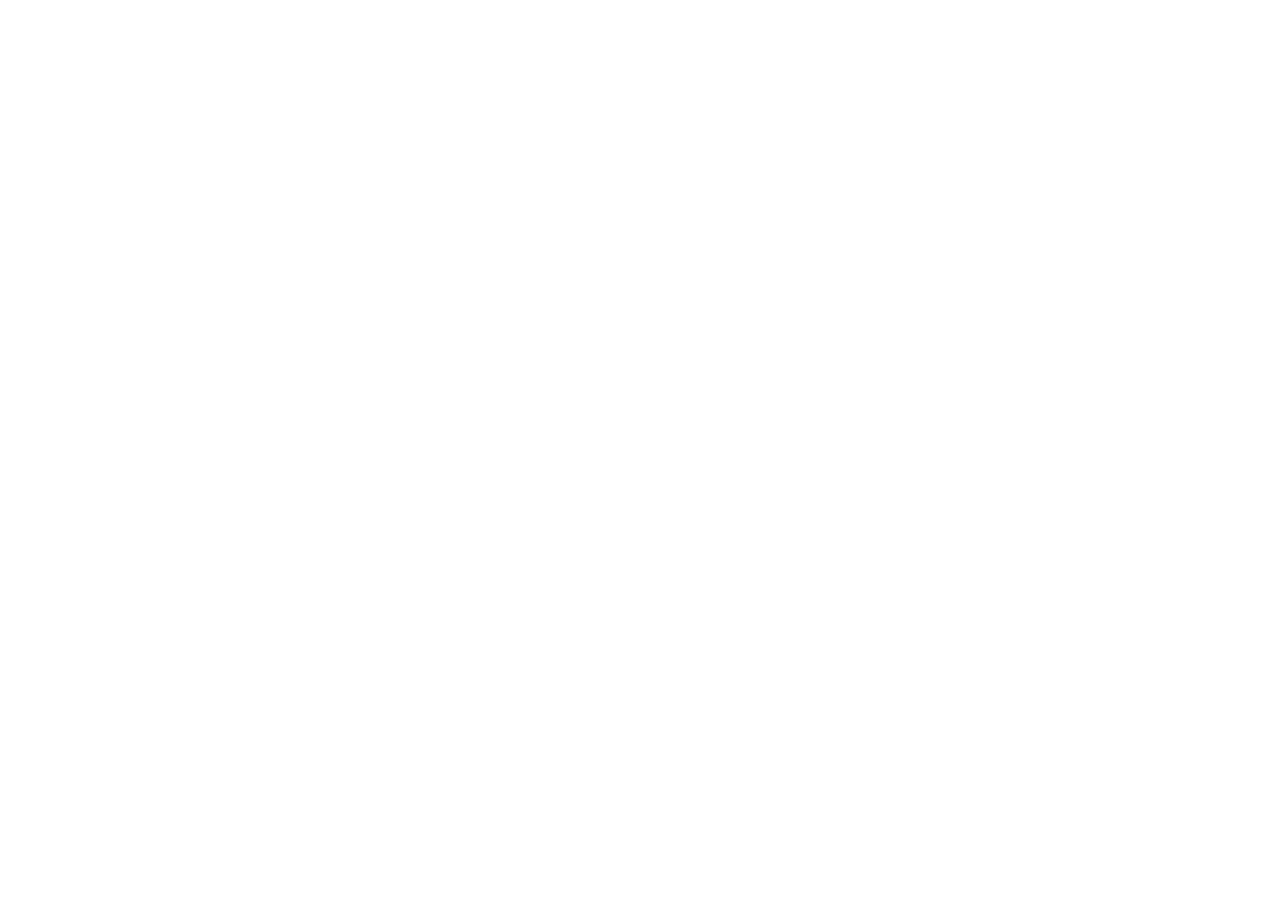
==== index.html @ 0aeee0f3 "-a" ====
<!DOCTYPE html>
<html>
	<head>
		<meta charset="UTF-8">
		<meta name="viewport" content="width=device-width,initial-scale=1,minimum-scale=1,maximum-scale=1,user-scalable=no" />
		<link rel="stylesheet" href="/kaixingou99/prd/styles/usage/app.css" />
		<title>开心购久久</title>
	</head>
	<body>
	<script type="text/javascript" src="/kaixingou99/prd/scripts/app.js" ></script>
	</body>
</html>
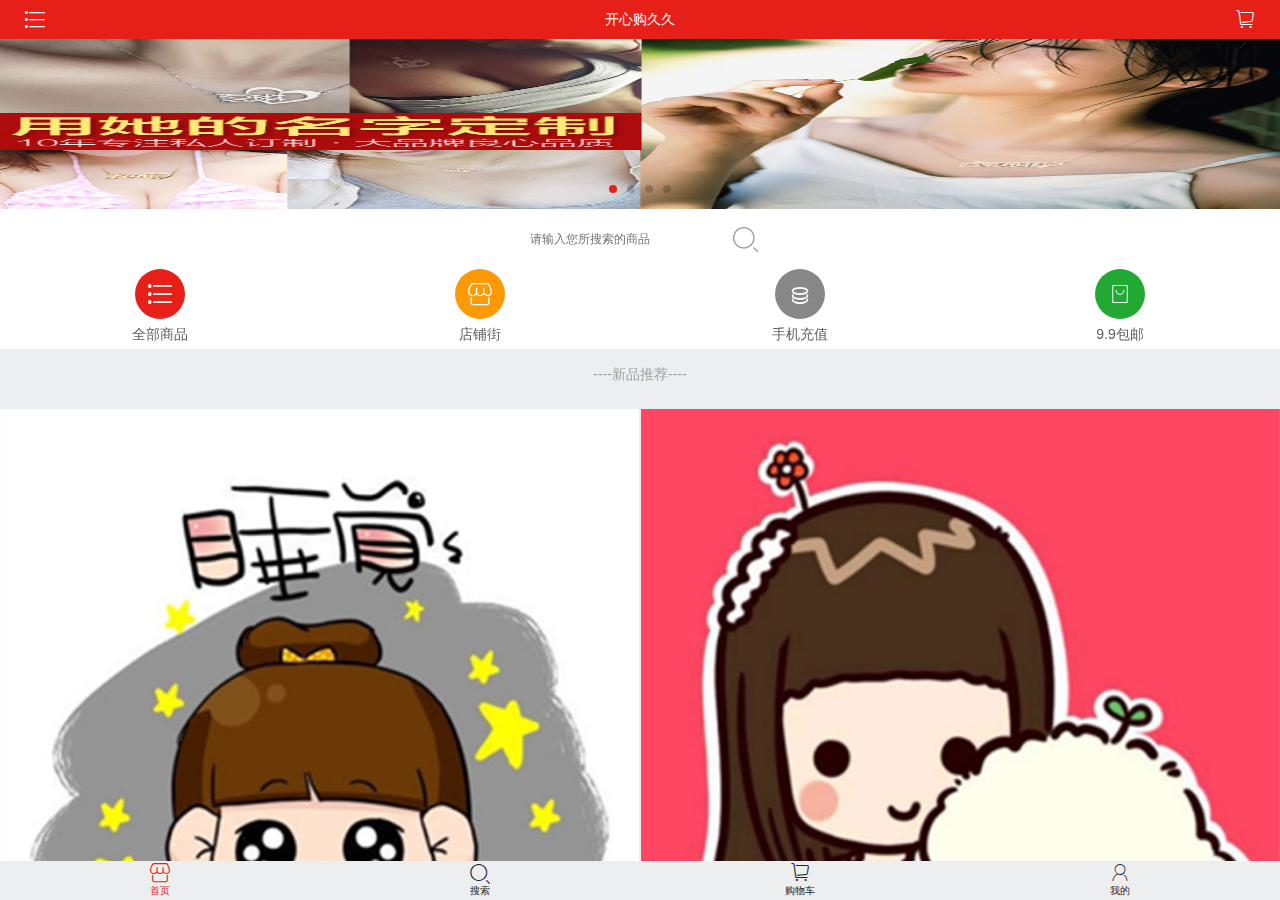
==== commit 290d6181: "-a" ====
--- a/index.html
+++ b/index.html
@@ -3,10 +3,10 @@
 	<head>
 		<meta charset="UTF-8">
 		<meta name="viewport" content="width=device-width,initial-scale=1,minimum-scale=1,maximum-scale=1,user-scalable=no" />
-		<link rel="stylesheet" href="/kaixingou99/prd/styles/usage/app.css" />
+		<link rel="stylesheet" href="/kaixingou99/prd/styles/usage/app@a2c371e2a7eb4b6d2552b45340fe04c2.css" />
 		<title>开心购久久</title>
 	</head>
 	<body>
-	<script type="text/javascript" src="/kaixingou99/prd/scripts/app.js" ></script>
+	<script type="text/javascript" src="/kaixingou99/prd/scripts/app@7b96bf471bf01ea2a524c1a4160dec04.js" ></script>
 	</body>
 </html>
--- a/kaixingou99/prd/styles/usage/app@a2c371e2a7eb4b6d2552b45340fe04c2.css
+++ b/kaixingou99/prd/styles/usage/app@a2c371e2a7eb4b6d2552b45340fe04c2.css
@@ -0,0 +1,299 @@
+.swiper-container{margin:0 auto;position:relative;overflow:hidden;z-index:1}
+.swiper-container-no-flexbox .swiper-slide{float:left}
+.swiper-container-vertical>.swiper-wrapper{-webkit-box-orient:vertical;-moz-box-orient:vertical;-ms-flex-direction:column;-webkit-flex-direction:column;flex-direction:column}
+.swiper-wrapper{position:relative;width:100%;height:100%;z-index:1;display:-webkit-box;display:-moz-box;display:-ms-flexbox;display:-webkit-flex;display:flex;-webkit-transition-property:-webkit-transform;-moz-transition-property:-moz-transform;-o-transition-property:-o-transform;-ms-transition-property:-ms-transform;transition-property:transform;-webkit-box-sizing:content-box;-moz-box-sizing:content-box;box-sizing:content-box}
+.swiper-container-android .swiper-slide,.swiper-wrapper{-webkit-transform:translate3d(0,0,0);-moz-transform:translate3d(0,0,0);-o-transform:translate(0,0);-ms-transform:translate3d(0,0,0);transform:translate3d(0,0,0)}
+.swiper-container-multirow>.swiper-wrapper{-webkit-box-lines:multiple;-moz-box-lines:multiple;-ms-flex-wrap:wrap;-webkit-flex-wrap:wrap;flex-wrap:wrap}
+.swiper-container-free-mode>.swiper-wrapper{-webkit-transition-timing-function:ease-out;-moz-transition-timing-function:ease-out;-ms-transition-timing-function:ease-out;-o-transition-timing-function:ease-out;transition-timing-function:ease-out;margin:0 auto}
+.swiper-slide{-webkit-flex-shrink:0;-ms-flex:0 0 auto;flex-shrink:0;width:100%;height:100%;position:relative}
+.swiper-container-autoheight,.swiper-container-autoheight .swiper-slide{height:auto}
+.swiper-container-autoheight .swiper-wrapper{-webkit-box-align:start;-ms-flex-align:start;-webkit-align-items:flex-start;align-items:flex-start;-webkit-transition-property:-webkit-transform,height;-moz-transition-property:-moz-transform;-o-transition-property:-o-transform;-ms-transition-property:-ms-transform;transition-property:transform,height}
+.swiper-container .swiper-notification{position:absolute;left:0;top:0;pointer-events:none;opacity:0;z-index:-1000}
+.swiper-wp8-horizontal{-ms-touch-action:pan-y;touch-action:pan-y}
+.swiper-wp8-vertical{-ms-touch-action:pan-x;touch-action:pan-x}
+.swiper-button-next,.swiper-button-prev{position:absolute;top:50%;width:27px;height:44px;margin-top:-22px;z-index:10;cursor:pointer;-moz-background-size:27px 44px;-webkit-background-size:27px 44px;background-size:27px 44px;background-position:center;background-repeat:no-repeat}
+.swiper-button-next.swiper-button-disabled,.swiper-button-prev.swiper-button-disabled{opacity:.35;cursor:auto;pointer-events:none}
+.swiper-button-prev,.swiper-container-rtl .swiper-button-next{background-image:url("data:image/svg+xml;charset=utf-8,%3Csvg%20xmlns%3D'http%3A%2F%2Fwww.w3.org%2F2000%2Fsvg'%20viewBox%3D'0%200%2027%2044'%3E%3Cpath%20d%3D'M0%2C22L22%2C0l2.1%2C2.1L4.2%2C22l19.9%2C19.9L22%2C44L0%2C22L0%2C22L0%2C22z'%20fill%3D'%23007aff'%2F%3E%3C%2Fsvg%3E");left:10px;right:auto}
+.swiper-button-prev.swiper-button-black,.swiper-container-rtl .swiper-button-next.swiper-button-black{background-image:url("data:image/svg+xml;charset=utf-8,%3Csvg%20xmlns%3D'http%3A%2F%2Fwww.w3.org%2F2000%2Fsvg'%20viewBox%3D'0%200%2027%2044'%3E%3Cpath%20d%3D'M0%2C22L22%2C0l2.1%2C2.1L4.2%2C22l19.9%2C19.9L22%2C44L0%2C22L0%2C22L0%2C22z'%20fill%3D'%23000000'%2F%3E%3C%2Fsvg%3E")}
+.swiper-button-prev.swiper-button-white,.swiper-container-rtl .swiper-button-next.swiper-button-white{background-image:url("data:image/svg+xml;charset=utf-8,%3Csvg%20xmlns%3D'http%3A%2F%2Fwww.w3.org%2F2000%2Fsvg'%20viewBox%3D'0%200%2027%2044'%3E%3Cpath%20d%3D'M0%2C22L22%2C0l2.1%2C2.1L4.2%2C22l19.9%2C19.9L22%2C44L0%2C22L0%2C22L0%2C22z'%20fill%3D'%23ffffff'%2F%3E%3C%2Fsvg%3E")}
+.swiper-button-next,.swiper-container-rtl .swiper-button-prev{background-image:url("data:image/svg+xml;charset=utf-8,%3Csvg%20xmlns%3D'http%3A%2F%2Fwww.w3.org%2F2000%2Fsvg'%20viewBox%3D'0%200%2027%2044'%3E%3Cpath%20d%3D'M27%2C22L27%2C22L5%2C44l-2.1-2.1L22.8%2C22L2.9%2C2.1L5%2C0L27%2C22L27%2C22z'%20fill%3D'%23007aff'%2F%3E%3C%2Fsvg%3E");right:10px;left:auto}
+.swiper-button-next.swiper-button-black,.swiper-container-rtl .swiper-button-prev.swiper-button-black{background-image:url("data:image/svg+xml;charset=utf-8,%3Csvg%20xmlns%3D'http%3A%2F%2Fwww.w3.org%2F2000%2Fsvg'%20viewBox%3D'0%200%2027%2044'%3E%3Cpath%20d%3D'M27%2C22L27%2C22L5%2C44l-2.1-2.1L22.8%2C22L2.9%2C2.1L5%2C0L27%2C22L27%2C22z'%20fill%3D'%23000000'%2F%3E%3C%2Fsvg%3E")}
+.swiper-button-next.swiper-button-white,.swiper-container-rtl .swiper-button-prev.swiper-button-white{background-image:url("data:image/svg+xml;charset=utf-8,%3Csvg%20xmlns%3D'http%3A%2F%2Fwww.w3.org%2F2000%2Fsvg'%20viewBox%3D'0%200%2027%2044'%3E%3Cpath%20d%3D'M27%2C22L27%2C22L5%2C44l-2.1-2.1L22.8%2C22L2.9%2C2.1L5%2C0L27%2C22L27%2C22z'%20fill%3D'%23ffffff'%2F%3E%3C%2Fsvg%3E")}
+.swiper-pagination{position:absolute;text-align:center;-webkit-transition:.3s;-moz-transition:.3s;-o-transition:.3s;transition:.3s;-webkit-transform:translate3d(0,0,0);-ms-transform:translate3d(0,0,0);-o-transform:translate3d(0,0,0);transform:translate3d(0,0,0);z-index:10}
+.swiper-pagination.swiper-pagination-hidden{opacity:0}
+.swiper-container-horizontal>.swiper-pagination-bullets,.swiper-pagination-custom,.swiper-pagination-fraction{bottom:10px;left:0;width:100%}
+.swiper-pagination-bullet{width:8px;height:8px;display:inline-block;border-radius:100%;background:#000;opacity:.2}
+button.swiper-pagination-bullet{border:0;margin:0;padding:0;box-shadow:none;-moz-appearance:none;-ms-appearance:none;-webkit-appearance:none;appearance:none}
+.swiper-pagination-clickable .swiper-pagination-bullet{cursor:pointer}
+.swiper-pagination-white .swiper-pagination-bullet{background:#fff}
+.swiper-pagination-bullet-active{opacity:1;background:#e61f18}
+.swiper-pagination-white .swiper-pagination-bullet-active{background:#fff}
+.swiper-pagination-black .swiper-pagination-bullet-active{background:#000}
+.swiper-container-vertical>.swiper-pagination-bullets{right:10px;top:50%;-webkit-transform:translate3d(0,-50%,0);-moz-transform:translate3d(0,-50%,0);-o-transform:translate(0,-50%);-ms-transform:translate3d(0,-50%,0);transform:translate3d(0,-50%,0)}
+.swiper-container-vertical>.swiper-pagination-bullets .swiper-pagination-bullet{margin:5px 0;display:block}
+.swiper-container-horizontal>.swiper-pagination-bullets .swiper-pagination-bullet{margin:0 5px}
+.swiper-pagination-progress{background:rgba(0,0,0,.25);position:absolute}
+.swiper-pagination-progress .swiper-pagination-progressbar{background:#007aff;position:absolute;left:0;top:0;width:100%;height:100%;-webkit-transform:scale(0);-ms-transform:scale(0);-o-transform:scale(0);transform:scale(0);-webkit-transform-origin:left top;-moz-transform-origin:left top;-ms-transform-origin:left top;-o-transform-origin:left top;transform-origin:left top}
+.swiper-container-rtl .swiper-pagination-progress .swiper-pagination-progressbar{-webkit-transform-origin:right top;-moz-transform-origin:right top;-ms-transform-origin:right top;-o-transform-origin:right top;transform-origin:right top}
+.swiper-container-horizontal>.swiper-pagination-progress{width:100%;height:4px;left:0;top:0}
+.swiper-container-vertical>.swiper-pagination-progress{width:4px;height:100%;left:0;top:0}
+.swiper-pagination-progress.swiper-pagination-white{background:rgba(255,255,255,.5)}
+.swiper-pagination-progress.swiper-pagination-white .swiper-pagination-progressbar{background:#fff}
+.swiper-pagination-progress.swiper-pagination-black .swiper-pagination-progressbar{background:#000}
+.swiper-container-3d{-webkit-perspective:1200px;-moz-perspective:1200px;-o-perspective:1200px;perspective:1200px}
+.swiper-container-3d .swiper-cube-shadow,.swiper-container-3d .swiper-slide,.swiper-container-3d .swiper-slide-shadow-bottom,.swiper-container-3d .swiper-slide-shadow-left,.swiper-container-3d .swiper-slide-shadow-right,.swiper-container-3d .swiper-slide-shadow-top,.swiper-container-3d .swiper-wrapper{-webkit-transform-style:preserve-3d;-moz-transform-style:preserve-3d;-ms-transform-style:preserve-3d;transform-style:preserve-3d}
+.swiper-container-3d .swiper-slide-shadow-bottom,.swiper-container-3d .swiper-slide-shadow-left,.swiper-container-3d .swiper-slide-shadow-right,.swiper-container-3d .swiper-slide-shadow-top{position:absolute;left:0;top:0;width:100%;height:100%;pointer-events:none;z-index:10}
+.swiper-container-3d .swiper-slide-shadow-left{background-image:-webkit-gradient(linear,left top,right top,from(rgba(0,0,0,.5)),to(rgba(0,0,0,0)));background-image:-webkit-linear-gradient(right,rgba(0,0,0,.5),rgba(0,0,0,0));background-image:-moz-linear-gradient(right,rgba(0,0,0,.5),rgba(0,0,0,0));background-image:-o-linear-gradient(right,rgba(0,0,0,.5),rgba(0,0,0,0));background-image:linear-gradient(to left,rgba(0,0,0,.5),rgba(0,0,0,0))}
+.swiper-container-3d .swiper-slide-shadow-right{background-image:-webkit-gradient(linear,right top,left top,from(rgba(0,0,0,.5)),to(rgba(0,0,0,0)));background-image:-webkit-linear-gradient(left,rgba(0,0,0,.5),rgba(0,0,0,0));background-image:-moz-linear-gradient(left,rgba(0,0,0,.5),rgba(0,0,0,0));background-image:-o-linear-gradient(left,rgba(0,0,0,.5),rgba(0,0,0,0));background-image:linear-gradient(to right,rgba(0,0,0,.5),rgba(0,0,0,0))}
+.swiper-container-3d .swiper-slide-shadow-top{background-image:-webkit-gradient(linear,left top,left bottom,from(rgba(0,0,0,.5)),to(rgba(0,0,0,0)));background-image:-webkit-linear-gradient(bottom,rgba(0,0,0,.5),rgba(0,0,0,0));background-image:-moz-linear-gradient(bottom,rgba(0,0,0,.5),rgba(0,0,0,0));background-image:-o-linear-gradient(bottom,rgba(0,0,0,.5),rgba(0,0,0,0));background-image:linear-gradient(to top,rgba(0,0,0,.5),rgba(0,0,0,0))}
+.swiper-container-3d .swiper-slide-shadow-bottom{background-image:-webkit-gradient(linear,left bottom,left top,from(rgba(0,0,0,.5)),to(rgba(0,0,0,0)));background-image:-webkit-linear-gradient(top,rgba(0,0,0,.5),rgba(0,0,0,0));background-image:-moz-linear-gradient(top,rgba(0,0,0,.5),rgba(0,0,0,0));background-image:-o-linear-gradient(top,rgba(0,0,0,.5),rgba(0,0,0,0));background-image:linear-gradient(to bottom,rgba(0,0,0,.5),rgba(0,0,0,0))}
+.swiper-container-coverflow .swiper-wrapper,.swiper-container-flip .swiper-wrapper{-ms-perspective:1200px}
+.swiper-container-cube,.swiper-container-flip{overflow:visible}
+.swiper-container-cube .swiper-slide,.swiper-container-flip .swiper-slide{pointer-events:none;-webkit-backface-visibility:hidden;-moz-backface-visibility:hidden;-ms-backface-visibility:hidden;backface-visibility:hidden;z-index:1}
+.swiper-container-cube .swiper-slide .swiper-slide,.swiper-container-flip .swiper-slide .swiper-slide{pointer-events:none}
+.swiper-container-cube .swiper-slide-active,.swiper-container-cube .swiper-slide-active .swiper-slide-active,.swiper-container-flip .swiper-slide-active,.swiper-container-flip .swiper-slide-active .swiper-slide-active{pointer-events:auto}
+.swiper-container-cube .swiper-slide-shadow-bottom,.swiper-container-cube .swiper-slide-shadow-left,.swiper-container-cube .swiper-slide-shadow-right,.swiper-container-cube .swiper-slide-shadow-top,.swiper-container-flip .swiper-slide-shadow-bottom,.swiper-container-flip .swiper-slide-shadow-left,.swiper-container-flip .swiper-slide-shadow-right,.swiper-container-flip .swiper-slide-shadow-top{z-index:0;-webkit-backface-visibility:hidden;-moz-backface-visibility:hidden;-ms-backface-visibility:hidden;backface-visibility:hidden}
+.swiper-container-cube .swiper-slide{visibility:hidden;-webkit-transform-origin:0 0;-moz-transform-origin:0 0;-ms-transform-origin:0 0;transform-origin:0 0;width:100%;height:100%}
+.swiper-container-cube.swiper-container-rtl .swiper-slide{-webkit-transform-origin:100% 0;-moz-transform-origin:100% 0;-ms-transform-origin:100% 0;transform-origin:100% 0}
+.swiper-container-cube .swiper-slide-active,.swiper-container-cube .swiper-slide-next,.swiper-container-cube .swiper-slide-next+.swiper-slide,.swiper-container-cube .swiper-slide-prev{pointer-events:auto;visibility:visible}
+.swiper-container-cube .swiper-cube-shadow{position:absolute;left:0;bottom:0;width:100%;height:100%;background:#000;opacity:.6;-webkit-filter:blur(50px);filter:blur(50px);z-index:0}
+.swiper-container-fade.swiper-container-free-mode .swiper-slide{-webkit-transition-timing-function:ease-out;-moz-transition-timing-function:ease-out;-ms-transition-timing-function:ease-out;-o-transition-timing-function:ease-out;transition-timing-function:ease-out}
+.swiper-container-fade .swiper-slide{pointer-events:none;-webkit-transition-property:opacity;-moz-transition-property:opacity;-o-transition-property:opacity;transition-property:opacity}
+.swiper-container-fade .swiper-slide .swiper-slide{pointer-events:none}
+.swiper-container-fade .swiper-slide-active,.swiper-container-fade .swiper-slide-active .swiper-slide-active{pointer-events:auto}
+.swiper-scrollbar{border-radius:10px;position:relative;-ms-touch-action:none;background:rgba(0,0,0,.1)}
+.swiper-container-horizontal>.swiper-scrollbar{position:absolute;left:1%;bottom:3px;z-index:50;height:5px;width:98%}
+.swiper-container-vertical>.swiper-scrollbar{position:absolute;right:3px;top:1%;z-index:50;width:5px;height:98%}
+.swiper-scrollbar-drag{height:100%;width:100%;position:relative;background:rgba(0,0,0,.5);border-radius:10px;left:0;top:0}
+.swiper-scrollbar-cursor-drag{cursor:move}
+.swiper-lazy-preloader{width:42px;height:42px;position:absolute;left:50%;top:50%;margin-left:-21px;margin-top:-21px;z-index:10;-webkit-transform-origin:50%;-moz-transform-origin:50%;transform-origin:50%;-webkit-animation:swiper-preloader-spin 1s steps(12,end) infinite;-moz-animation:swiper-preloader-spin 1s steps(12,end) infinite;animation:swiper-preloader-spin 1s steps(12,end) infinite}
+.swiper-lazy-preloader:after{display:block;content:"";width:100%;height:100%;background-image:url("data:image/svg+xml;charset=utf-8,%3Csvg%20viewBox%3D'0%200%20120%20120'%20xmlns%3D'http%3A%2F%2Fwww.w3.org%2F2000%2Fsvg'%20xmlns%3Axlink%3D'http%3A%2F%2Fwww.w3.org%2F1999%2Fxlink'%3E%3Cdefs%3E%3Cline%20id%3D'l'%20x1%3D'60'%20x2%3D'60'%20y1%3D'7'%20y2%3D'27'%20stroke%3D'%236c6c6c'%20stroke-width%3D'11'%20stroke-linecap%3D'round'%2F%3E%3C%2Fdefs%3E%3Cg%3E%3Cuse%20xlink%3Ahref%3D'%23l'%20opacity%3D'.27'%2F%3E%3Cuse%20xlink%3Ahref%3D'%23l'%20opacity%3D'.27'%20transform%3D'rotate(30%2060%2C60)'%2F%3E%3Cuse%20xlink%3Ahref%3D'%23l'%20opacity%3D'.27'%20transform%3D'rotate(60%2060%2C60)'%2F%3E%3Cuse%20xlink%3Ahref%3D'%23l'%20opacity%3D'.27'%20transform%3D'rotate(90%2060%2C60)'%2F%3E%3Cuse%20xlink%3Ahref%3D'%23l'%20opacity%3D'.27'%20transform%3D'rotate(120%2060%2C60)'%2F%3E%3Cuse%20xlink%3Ahref%3D'%23l'%20opacity%3D'.27'%20transform%3D'rotate(150%2060%2C60)'%2F%3E%3Cuse%20xlink%3Ahref%3D'%23l'%20opacity%3D'.37'%20transform%3D'rotate(180%2060%2C60)'%2F%3E%3Cuse%20xlink%3Ahref%3D'%23l'%20opacity%3D'.46'%20transform%3D'rotate(210%2060%2C60)'%2F%3E%3Cuse%20xlink%3Ahref%3D'%23l'%20opacity%3D'.56'%20transform%3D'rotate(240%2060%2C60)'%2F%3E%3Cuse%20xlink%3Ahref%3D'%23l'%20opacity%3D'.66'%20transform%3D'rotate(270%2060%2C60)'%2F%3E%3Cuse%20xlink%3Ahref%3D'%23l'%20opacity%3D'.75'%20transform%3D'rotate(300%2060%2C60)'%2F%3E%3Cuse%20xlink%3Ahref%3D'%23l'%20opacity%3D'.85'%20transform%3D'rotate(330%2060%2C60)'%2F%3E%3C%2Fg%3E%3C%2Fsvg%3E");background-position:50%;-webkit-background-size:100%;background-size:100%;background-repeat:no-repeat}
+.swiper-lazy-preloader-white:after{background-image:url("data:image/svg+xml;charset=utf-8,%3Csvg%20viewBox%3D'0%200%20120%20120'%20xmlns%3D'http%3A%2F%2Fwww.w3.org%2F2000%2Fsvg'%20xmlns%3Axlink%3D'http%3A%2F%2Fwww.w3.org%2F1999%2Fxlink'%3E%3Cdefs%3E%3Cline%20id%3D'l'%20x1%3D'60'%20x2%3D'60'%20y1%3D'7'%20y2%3D'27'%20stroke%3D'%23fff'%20stroke-width%3D'11'%20stroke-linecap%3D'round'%2F%3E%3C%2Fdefs%3E%3Cg%3E%3Cuse%20xlink%3Ahref%3D'%23l'%20opacity%3D'.27'%2F%3E%3Cuse%20xlink%3Ahref%3D'%23l'%20opacity%3D'.27'%20transform%3D'rotate(30%2060%2C60)'%2F%3E%3Cuse%20xlink%3Ahref%3D'%23l'%20opacity%3D'.27'%20transform%3D'rotate(60%2060%2C60)'%2F%3E%3Cuse%20xlink%3Ahref%3D'%23l'%20opacity%3D'.27'%20transform%3D'rotate(90%2060%2C60)'%2F%3E%3Cuse%20xlink%3Ahref%3D'%23l'%20opacity%3D'.27'%20transform%3D'rotate(120%2060%2C60)'%2F%3E%3Cuse%20xlink%3Ahref%3D'%23l'%20opacity%3D'.27'%20transform%3D'rotate(150%2060%2C60)'%2F%3E%3Cuse%20xlink%3Ahref%3D'%23l'%20opacity%3D'.37'%20transform%3D'rotate(180%2060%2C60)'%2F%3E%3Cuse%20xlink%3Ahref%3D'%23l'%20opacity%3D'.46'%20transform%3D'rotate(210%2060%2C60)'%2F%3E%3Cuse%20xlink%3Ahref%3D'%23l'%20opacity%3D'.56'%20transform%3D'rotate(240%2060%2C60)'%2F%3E%3Cuse%20xlink%3Ahref%3D'%23l'%20opacity%3D'.66'%20transform%3D'rotate(270%2060%2C60)'%2F%3E%3Cuse%20xlink%3Ahref%3D'%23l'%20opacity%3D'.75'%20transform%3D'rotate(300%2060%2C60)'%2F%3E%3Cuse%20xlink%3Ahref%3D'%23l'%20opacity%3D'.85'%20transform%3D'rotate(330%2060%2C60)'%2F%3E%3C%2Fg%3E%3C%2Fsvg%3E")}
+@-webkit-keyframes swiper-preloader-spin{100%{-webkit-transform:rotate(360deg)}
+}
+@keyframes swiper-preloader-spin{100%{transform:rotate(360deg)}
+}
+*,::before,::after{-webkit-tap-highlight-color:transparent}
+html{background-color:#fafafa;color:#212121;font-size:100px;-webkit-user-select:none;user-select:none}
+body{margin:0;font-size:14px;line-height:1.5;font-family:Helvetica Neue,Helvetica,STHeiTi,sans-serif}
+ul,ol,dl,dd,h1,h2,h3,h4,h5,h6,figure,form,fieldset,legend,input,textarea,button,p,blockquote,th,td,pre,xmp{margin:0;padding:0}
+input,textarea,button,select,pre,xmp,tt,code,kbd,samp{line-height:inherit;font-family:inherit}
+h1,h2,h3,h4,h5,h6,small,big,input,textarea,button,select{font-size:inherit}
+address,cite,dfn,em,i,optgroup,var{font-style:normal}
+table{border-collapse:collapse;border-spacing:0;table-layout:fixed;text-align:left}
+ul,ol,menu{list-style:none}
+fieldset,img{border:0;vertical-align:middle}
+article,aside,details,figcaption,figure,footer,header,main,menu,nav,section,summary{display:block}
+audio,canvas,video{display:inline-block}
+blockquote:before,blockquote:after,q:before,q:after{content:"\0020"}
+textarea,pre,xmp{overflow:auto;-webkit-overflow-scrolling:touch}
+textarea{resize:vertical}
+input,textarea,button,select a{outline:0 none}
+input,textarea,button,select{color:inherit}
+input:disabled,textarea:disabled,button:disabled,select:disabled{opacity:1}
+button::-moz-focus-inner,input::-moz-focus-inner{padding:0;border:0}
+input[type="button"],input[type="submit"],input[type="reset"],input[type="file"]::-webkit-file-upload-button,input[type="search"]::-webkit-search-cancel-button{-webkit-appearance:none;appearance:none}
+mark{background-color:transparent}
+a,ins,s,u,del{text-decoration:none}
+a,img{-webkit-touch-callout:none}
+a{color:#00afc7}
+.g-clear::after,.g-mod::after{display:block;overflow:hidden;clear:both;height:0;content:"\0020"}
+@font-face{font-family:yofont;src:url("http://source.qunarzz.com/fonts/yo/1.0.0/yofont.woff") format("woff"),url("http://source.qunarzz.com/fonts/yo/1.0.0/yofont.ttf") format("truetype")}
+.yo-ico{font-family:yofont!important;font-style:normal;-webkit-font-smoothing:antialiased;-moz-osx-font-smoothing:grayscale;vertical-align:middle}
+spa-app{position:absolute;overflow:hidden}
+spa-view{position:absolute;z-index:0;top:0;left:0;bottom:0;width:100%;background:#eceef0!important;display:-webkit-box;display:-webkit-flex;display:flex;-webkit-box-orient:vertical;-webkit-box-direction:normal;-webkit-flex-direction:column;flex-direction:column}
+@font-face{font-family:yofont;src:url("/kaixingou99/images/iconfont/iconfont.woff") format("woff"),url("/kaixingou99/images/iconfont/iconfont.ttf") format("truetype")}
+.m-index{height:100%;display:-webkit-box;display:-webkit-flex;display:flex;-webkit-box-orient:vertical;-webkit-box-direction:normal;-webkit-flex-direction:column;flex-direction:column}
+.m-index .l-container{-webkit-box-flex:1;-webkit-flex:1;flex:1;width:.1px;width:100%;overflow:hidden;position:relative}
+.m-index footer{height:.39rem;width:100%;position:relative}
+.m-index footer::after{pointer-events:none;position:absolute;z-index:999;top:0;left:0;content:"\0020";border-color:#b1b1b1;border-style:solid;border-width:1px 0 0 0;-webkit-box-sizing:border-box;box-sizing:border-box;-webkit-transform-origin:0 0;transform-origin:0 0}
+@media screen and (orientation:portrait){.m-index footer::after{width:100%;height:100%}
+}
+@media(min--moz-device-pixel-ratio:1.5),(-webkit-min-device-pixel-ratio:1.5),(min-device-pixel-ratio:1.5),(min-resolution:144dpi),(min-resolution:1.5dppx){.m-index footer::after{width:200%;height:200%;-webkit-transform:scale(0.5);transform:scale(0.5)}
+}
+@media(min--moz-device-pixel-ratio:2.5),(-webkit-min-device-pixel-ratio:2.5),(min-device-pixel-ratio:2.5),(min-resolution:240dpi),(min-resolution:2.5dppx){.m-index footer::after{width:300%;height:300%;-webkit-transform:scale(0.33333);transform:scale(0.33333)}
+}
+.m-index footer ul{height:100%;text-align:center;display:-webkit-box;display:-webkit-flex;display:flex}
+.m-index footer ul li{-webkit-box-flex:1;-webkit-flex:1;flex:1;width:.1px;padding-top:.02rem}
+.m-index footer ul li b,.m-index footer ul li i{display:block;font-weight:normal}
+.m-index footer ul li.active{color:#e61f18}
+.m-index footer ul li i{font-size:.20rem;line-height:.20rem}
+.m-index footer ul li b{font-size:.1rem}
+.m-index .l-container .m-home{height:100%;display:-webkit-box;display:-webkit-flex;display:flex;-webkit-box-orient:vertical;-webkit-box-direction:normal;-webkit-flex-direction:column;flex-direction:column}
+.m-index .l-container .m-home header{background:#e61f18}
+.m-index .l-container .m-home header ul{height:100%;color:#fff;text-align:center;line-height:.39rem;display:-webkit-box;display:-webkit-flex;display:flex}
+.m-index .l-container .m-home header ul li:not(:nth-child(2)){height:100%;width:.7rem;font-size:.20rem}
+.m-index .l-container .m-home header ul li:nth-child(2){-webkit-box-flex:1;-webkit-flex:1;flex:1;width:.1px;width:100%;font-size:.14rem}
+.m-index .l-container .m-home section{-webkit-box-flex:1;-webkit-flex:1;flex:1;width:.1px;width:100%;overflow:hidden}
+.m-index .l-container .m-home section>*{width:100%}
+.m-index .l-container .m-home section .banner .swiper-container{width:100%;height:1.7rem}
+.m-index .l-container .m-home section .banner .swiper-container img{display:block;width:100%;height:100%}
+.m-index .l-container .m-home section .search{background-color:#fff;display:-webkit-box;display:-webkit-flex;display:flex;height:.6rem;-webkit-box-pack:center;-webkit-justify-content:center;justify-content:center;-webkit-box-align:center;-webkit-align-items:center;align-items:center}
+.m-index .l-container .m-home section .search input{border:0;float:left;height:.3rem}
+.m-index .l-container .m-home section .search span{display:block;width:2.5rem;position:relative;border-radius:.06rem;overflow:hidden}
+.m-index .l-container .m-home section .search span::after{pointer-events:none;position:absolute;z-index:999;top:0;left:0;content:"\0020";border-color:#b1b1b1;border-style:solid;border-width:1px;-webkit-box-sizing:border-box;box-sizing:border-box;-webkit-transform-origin:0 0;transform-origin:0 0}
+@media screen and (orientation:portrait){.m-index .l-container .m-home section .search span::after{width:100%;height:100%;border-radius:.06rem}
+}
+@media(min--moz-device-pixel-ratio:1.5),(-webkit-min-device-pixel-ratio:1.5),(min-device-pixel-ratio:1.5),(min-resolution:144dpi),(min-resolution:1.5dppx){.m-index .l-container .m-home section .search span::after{width:200%;height:200%;-webkit-transform:scale(0.5);transform:scale(0.5);border-radius:.12rem}
+}
+@media(min--moz-device-pixel-ratio:2.5),(-webkit-min-device-pixel-ratio:2.5),(min-device-pixel-ratio:2.5),(min-resolution:240dpi),(min-resolution:2.5dppx){.m-index .l-container .m-home section .search span::after{width:300%;height:300%;-webkit-transform:scale(0.33333);transform:scale(0.33333);border-radius:.18rem}
+}
+.m-index .l-container .m-home section .search span .tex{width:2.1rem;font-size:.12rem;line-height:.3rem;text-indent:.15rem}
+.m-index .l-container .m-home section .search span .sub{width:.4rem;background:url("/kaixingou99/images/search_bg.png") no-repeat center;position:relative}
+.m-index .l-container .m-home section .search span .sub::after{pointer-events:none;position:absolute;z-index:999;top:0;left:0;content:"\0020";border-color:#000;border-style:solid;border-width:0 0 0 1px;-webkit-box-sizing:border-box;box-sizing:border-box;-webkit-transform-origin:0 0;transform-origin:0 0}
+@media screen and (orientation:portrait){.m-index .l-container .m-home section .search span .sub::after{width:100%;height:100%}
+}
+@media(min--moz-device-pixel-ratio:1.5),(-webkit-min-device-pixel-ratio:1.5),(min-device-pixel-ratio:1.5),(min-resolution:144dpi),(min-resolution:1.5dppx){.m-index .l-container .m-home section .search span .sub::after{width:200%;height:200%;-webkit-transform:scale(0.5);transform:scale(0.5)}
+}
+@media(min--moz-device-pixel-ratio:2.5),(-webkit-min-device-pixel-ratio:2.5),(min-device-pixel-ratio:2.5),(min-resolution:240dpi),(min-resolution:2.5dppx){.m-index .l-container .m-home section .search span .sub::after{width:300%;height:300%;-webkit-transform:scale(0.33333);transform:scale(0.33333)}
+}
+.m-index .l-container .m-home section nav{background:#fff;height:.8rem}
+.m-index .l-container .m-home section nav ul{display:-webkit-box;display:-webkit-flex;display:flex;text-align:center}
+.m-index .l-container .m-home section nav ul li{-webkit-box-flex:1;-webkit-flex:1;flex:1;width:.1px;position:relative}
+.m-index .l-container .m-home section nav ul li i{position:absolute;display:block;left:50%;-webkit-transform:translate(-50%,0);transform:translate(-50%,0);top:0;width:.5rem;height:.5rem;border-radius:50%;-webkit-background-clip:padding-box!important;background-clip:padding-box!important;line-height:.5rem;font-size:.24rem;color:#fff}
+.m-index .l-container .m-home section nav ul li:nth-child(1) i{background:#e61f18}
+.m-index .l-container .m-home section nav ul li:nth-child(2) i{background:#fc9a05}
+.m-index .l-container .m-home section nav ul li:nth-child(3) i{background:#878787}
+.m-index .l-container .m-home section nav ul li:nth-child(4) i{background:#22a933}
+.m-index .l-container .m-home section nav ul li b{display:block;margin-top:.55rem;font-weight:normal;color:#5f5f5f}
+.m-index .l-container .m-home section h2{text-align:center;font-size:.14rem;font-weight:normal;color:#a3a3a3;height:.6rem;line-height:.5rem}
+.m-index .l-container .m-home section .newProduct ul{display:-webkit-box;display:-webkit-flex;display:flex}
+.m-index .l-container .m-home section .newProduct ul li:not(:nth-child(2)){-webkit-box-flex:1;-webkit-flex:1;flex:1;width:.1px}
+.m-index .l-container .m-home section .newProduct ul li:nth-child(2){width:.02rem}
+.m-index .l-container .m-home section .newProduct ul li img{width:100%}
+.m-index .l-container .m-home section .wonderProduct ul{display:-webkit-box;display:-webkit-flex;display:flex}
+.m-index .l-container .m-home section .wonderProduct ul li:not(:nth-child(2)){-webkit-box-flex:1;-webkit-flex:1;flex:1;width:.1px}
+.m-index .l-container .m-home section .wonderProduct ul li:not(:nth-child(2)) a{color:#666}
+.m-index .l-container .m-home section .wonderProduct ul li:not(:nth-child(2)) .title_box{overflow:hidden;text-overflow:ellipsis;display:-webkit-box;-webkit-line-clamp:2;-webkit-box-orient:vertical}
+.m-index .l-container .m-home section .wonderProduct ul li:not(:nth-child(2)) .price_box{color:red}
+.m-index .l-container .m-home section .wonderProduct ul li:nth-child(2){width:.06rem}
+.m-index .l-container .m-home section .wonderProduct ul li img{width:100%}
+.searcher{display:-webkit-box;display:-webkit-flex;display:flex;height:100%;-webkit-box-orient:vertical;-webkit-box-direction:normal;-webkit-flex-direction:column;flex-direction:column}
+.searcher header{height:.45rem;position:relative}
+.searcher header::after{pointer-events:none;position:absolute;z-index:999;top:0;left:0;content:"\0020";border-color:#b1b1b1;border-style:solid;border-width:0 0 1px 0;-webkit-box-sizing:border-box;box-sizing:border-box;-webkit-transform-origin:0 0;transform-origin:0 0}
+@media screen and (orientation:portrait){.searcher header::after{width:100%;height:100%}
+}
+@media(min--moz-device-pixel-ratio:1.5),(-webkit-min-device-pixel-ratio:1.5),(min-device-pixel-ratio:1.5),(min-resolution:144dpi),(min-resolution:1.5dppx){.searcher header::after{width:200%;height:200%;-webkit-transform:scale(0.5);transform:scale(0.5)}
+}
+@media(min--moz-device-pixel-ratio:2.5),(-webkit-min-device-pixel-ratio:2.5),(min-device-pixel-ratio:2.5),(min-resolution:240dpi),(min-resolution:2.5dppx){.searcher header::after{width:300%;height:300%;-webkit-transform:scale(0.33333);transform:scale(0.33333)}
+}
+.searcher header ul{display:-webkit-box;display:-webkit-flex;display:flex;text-align:center;line-height:.45rem;color:#666}
+.searcher header ul li:not(:nth-child(2)){width:.5rem}
+.searcher header ul li:nth-child(2){-webkit-box-flex:1;-webkit-flex:1;flex:1;width:.1px;width:2.5rem;font-size:.18rem}
+.login{display:-webkit-box;display:-webkit-flex;display:flex;-webkit-box-orient:vertical;-webkit-box-direction:normal;-webkit-flex-direction:column;flex-direction:column;height:100%}
+.login header{height:.39rem;background:#f6f6f6}
+.login header ul{display:-webkit-box;display:-webkit-flex;display:flex;text-align:center;line-height:.39rem}
+.login header ul li:not(:nth-child(2)){width:.5rem}
+.login header ul li:nth-child(2){-webkit-box-flex:1;-webkit-flex:1;flex:1;width:.1px}
+.login section{-webkit-box-flex:1;-webkit-flex:1;flex:1;width:.1px;width:100%;background:#fff}
+.login section input{border:0}
+.login section form>input{background:#e61f18;width:96%;height:.3rem;margin:.1rem 2%;border-radius:.05rem;-webkit-background-clip:padding-box!important;background-clip:padding-box!important}
+.login section span{padding:0 .08rem;width:100%;display:block;height:.35rem;position:relative;font-size:.14rem}
+.login section span::after{pointer-events:none;position:absolute;z-index:999;top:0;left:0;content:"\0020";border-color:#ccc;border-style:solid;border-width:0 0 1px 0;-webkit-box-sizing:border-box;box-sizing:border-box;-webkit-transform-origin:0 0;transform-origin:0 0}
+@media screen and (orientation:portrait){.login section span::after{width:100%;height:100%}
+}
+@media(min--moz-device-pixel-ratio:1.5),(-webkit-min-device-pixel-ratio:1.5),(min-device-pixel-ratio:1.5),(min-resolution:144dpi),(min-resolution:1.5dppx){.login section span::after{width:200%;height:200%;-webkit-transform:scale(0.5);transform:scale(0.5)}
+}
+@media(min--moz-device-pixel-ratio:2.5),(-webkit-min-device-pixel-ratio:2.5),(min-device-pixel-ratio:2.5),(min-resolution:240dpi),(min-resolution:2.5dppx){.login section span::after{width:300%;height:300%;-webkit-transform:scale(0.33333);transform:scale(0.33333)}
+}
+.login section span input{height:100%}
+.login section p{font-size:.1px;color:#e61f18;text-align:right;padding-right:2%}
+.category{display:-webkit-box;display:-webkit-flex;display:flex;height:100%;-webkit-box-orient:vertical;-webkit-box-direction:normal;-webkit-flex-direction:column;flex-direction:column}
+.category header{height:.39rem;background:#f6f6f6}
+.category header ul{display:-webkit-box;display:-webkit-flex;display:flex;text-align:center;line-height:.39rem}
+.category header ul li:not(:nth-child(2)){width:.5rem}
+.category header ul li:nth-child(2){-webkit-box-flex:1;-webkit-flex:1;flex:1;width:.1px}
+.category .good-warper{-webkit-box-flex:1;-webkit-flex:1;flex:1;width:.1px;display:-webkit-box;display:-webkit-flex;display:flex;width:100%;overflow:hidden}
+.category .good-warper aside{-webkit-box-flex:1;-webkit-flex:1;flex:1;width:.1px;overflow:hidden}
+.category .good-warper aside ul{width:100%}
+.category .good-warper aside ul li{height:.5rem;background:#fff;margin-top:.03rem;text-align:center;line-height:.5rem}
+.category .good-warper aside ul li.act-color.active{background:#eceef0}
+.category .good-warper .listRight{-webkit-box-flex:3;-webkit-flex:3;flex:3;width:.1px;width:100%;background:#eceef0}
+.category .good-warper .listRight div{width:100%;height:1rem;margin:.05rem;position:relative}
+.category .good-warper .listRight div span{display:block;width:.3rem;height:100%;position:absolute;right:0;top:0;background:rgba(0,0,0,0.5);text-align:center;font-size:.16rem;line-height:.5rem}
+.category .good-warper .listRight li{padding-left:2%;line-height:.28rem}
+.goodlist{display:-webkit-box;display:-webkit-flex;display:flex;height:100%;-webkit-box-orient:vertical;-webkit-box-direction:normal;-webkit-flex-direction:column;flex-direction:column}
+.goodlist header{height:.39rem;background:#f6f6f6}
+.goodlist header ul{display:-webkit-box;display:-webkit-flex;display:flex;text-align:center;line-height:.39rem}
+.goodlist header ul li:not(:nth-child(2)){width:.5rem}
+.goodlist header ul li:nth-child(2){-webkit-box-flex:1;-webkit-flex:1;flex:1;width:.1px;height:.3rem;margin-top:.042rem;background:#dedede;width:2.5rem;position:relative;border-radius:.06rem;overflow:hidden}
+.goodlist header ul li:nth-child(2) input{float:left;border:0;background:#ddd}
+.goodlist header ul li:nth-child(2)::after{pointer-events:none;position:absolute;z-index:999;top:0;left:0;content:"\0020";border-color:#b1b1b1;border-style:solid;border-width:1px;-webkit-box-sizing:border-box;box-sizing:border-box;-webkit-transform-origin:0 0;transform-origin:0 0}
+@media screen and (orientation:portrait){.goodlist header ul li:nth-child(2)::after{width:100%;height:100%;border-radius:.06rem}
+}
+@media(min--moz-device-pixel-ratio:1.5),(-webkit-min-device-pixel-ratio:1.5),(min-device-pixel-ratio:1.5),(min-resolution:144dpi),(min-resolution:1.5dppx){.goodlist header ul li:nth-child(2)::after{width:200%;height:200%;-webkit-transform:scale(0.5);transform:scale(0.5);border-radius:.12rem}
+}
+@media(min--moz-device-pixel-ratio:2.5),(-webkit-min-device-pixel-ratio:2.5),(min-device-pixel-ratio:2.5),(min-resolution:240dpi),(min-resolution:2.5dppx){.goodlist header ul li:nth-child(2)::after{width:300%;height:300%;-webkit-transform:scale(0.33333);transform:scale(0.33333);border-radius:.18rem}
+}
+.goodlist header ul li:nth-child(2) .tex{width:1.8rem;font-size:.12rem;line-height:.3rem;text-indent:.15rem}
+.goodlist header ul li:nth-child(2) .sub{width:.4rem;height:.3rem;background:url("/kaixingou99/images/search_bg.png") no-repeat center;background-size:.2rem .2rem}
+.goodlist .sort{display:-webkit-box;display:-webkit-flex;display:flex;height:.4rem;line-height:.4rem;text-align:center;background:#fff}
+.goodlist .sort li{-webkit-box-flex:1;-webkit-flex:1;flex:1;width:.1px;color:#666}
+.goodlist .sort li.active{color:red;border-bottom:.03rem solid red}
+.goodlist .goodlist-warper{-webkit-box-flex:1;-webkit-flex:1;flex:1;width:.1px;display:-webkit-box;display:-webkit-flex;display:flex;width:100%;overflow:hidden}
+.goodlist .goodlist-warper aside{width:100%;overflow:hidden}
+.goodlist .goodlist-warper aside .head img{display:inline-block;transition:transform 300ms;-webkit-transition:transform 300ms;height:.2rem;width:.15rem}
+.goodlist .goodlist-warper aside .up,.goodlist .goodlist-warper aside .down{transform:rotate(180deg)!important;-webkit-transform:rotate(180deg)!important}
+.goodlist .goodlist-warper aside .foot,.goodlist .goodlist-warper aside .head{text-align:center;height:.3rem;line-height:.3rem}
+.goodlist .goodlist-warper aside .foot img{display:inline-block;transition:transform 300ms;-webkit-transition:transform 300ms;height:.2rem;width:.15rem}
+.goodlist .goodlist-warper aside ul{display:-webkit-box;display:-webkit-flex;display:flex}
+.goodlist .goodlist-warper aside ul li a{color:#666}
+.goodlist .goodlist-warper aside ul li:not(:nth-child(2)){-webkit-box-flex:1;-webkit-flex:1;flex:1;width:.1px}
+.goodlist .goodlist-warper aside ul li:not(:nth-child(2)) .title_box{overflow:hidden;text-overflow:ellipsis;display:-webkit-box;-webkit-line-clamp:2;-webkit-box-orient:vertical}
+.goodlist .goodlist-warper aside ul li:not(:nth-child(2)) .price_box{color:red}
+.goodlist .goodlist-warper aside ul li:nth-child(2){width:.06rem}
+.goodlist .goodlist-warper aside ul li img{width:100%}
+.expensive{display:-webkit-box;display:-webkit-flex;display:flex;height:100%;-webkit-box-orient:vertical;-webkit-box-direction:normal;-webkit-flex-direction:column;flex-direction:column}
+.expensive header{background:#e61f18}
+.expensive header ul{height:100%;color:#fff;text-align:center;line-height:.39rem;display:-webkit-box;display:-webkit-flex;display:flex}
+.expensive header ul li:not(:nth-child(2)){height:100%;width:.7rem;font-size:.20rem}
+.expensive header ul li:nth-child(2){-webkit-box-flex:1;-webkit-flex:1;flex:1;width:.1px;width:100%;font-size:.14rem}
+.expensive section{-webkit-box-flex:1;-webkit-flex:1;flex:1;width:.1px;width:100%;overflow:hidden}
+.expensive section>*{width:100%}
+.expensive section .banner .swiper-container{width:100%;height:1.7rem}
+.expensive section .banner .swiper-container img{display:block;width:100%;height:100%}
+.expensive section .search{background-color:#fff;display:-webkit-box;display:-webkit-flex;display:flex;height:.6rem;-webkit-box-pack:center;-webkit-justify-content:center;justify-content:center;-webkit-box-align:center;-webkit-align-items:center;align-items:center}
+.expensive section .search input{border:0;float:left;height:.3rem}
+.expensive section .search span{display:block;width:2.5rem;position:relative;border-radius:.06rem;overflow:hidden}
+.expensive section .search span::after{pointer-events:none;position:absolute;z-index:999;top:0;left:0;content:"\0020";border-color:#b1b1b1;border-style:solid;border-width:1px;-webkit-box-sizing:border-box;box-sizing:border-box;-webkit-transform-origin:0 0;transform-origin:0 0}
+@media screen and (orientation:portrait){.expensive section .search span::after{width:100%;height:100%;border-radius:.06rem}
+}
+@media(min--moz-device-pixel-ratio:1.5),(-webkit-min-device-pixel-ratio:1.5),(min-device-pixel-ratio:1.5),(min-resolution:144dpi),(min-resolution:1.5dppx){.expensive section .search span::after{width:200%;height:200%;-webkit-transform:scale(0.5);transform:scale(0.5);border-radius:.12rem}
+}
+@media(min--moz-device-pixel-ratio:2.5),(-webkit-min-device-pixel-ratio:2.5),(min-device-pixel-ratio:2.5),(min-resolution:240dpi),(min-resolution:2.5dppx){.expensive section .search span::after{width:300%;height:300%;-webkit-transform:scale(0.33333);transform:scale(0.33333);border-radius:.18rem}
+}
+.expensive section .search span .tex{width:2.1rem;font-size:.12rem;line-height:.3rem;text-indent:.15rem}
+.expensive section .search span .sub{width:.4rem;background:url("/kaixingou99/images/search_bg.png") no-repeat center;position:relative}
+.expensive section .search span .sub::after{pointer-events:none;position:absolute;z-index:999;top:0;left:0;content:"\0020";border-color:#000;border-style:solid;border-width:0 0 0 1px;-webkit-box-sizing:border-box;box-sizing:border-box;-webkit-transform-origin:0 0;transform-origin:0 0}
+@media screen and (orientation:portrait){.expensive section .search span .sub::after{width:100%;height:100%}
+}
+@media(min--moz-device-pixel-ratio:1.5),(-webkit-min-device-pixel-ratio:1.5),(min-device-pixel-ratio:1.5),(min-resolution:144dpi),(min-resolution:1.5dppx){.expensive section .search span .sub::after{width:200%;height:200%;-webkit-transform:scale(0.5);transform:scale(0.5)}
+}
+@media(min--moz-device-pixel-ratio:2.5),(-webkit-min-device-pixel-ratio:2.5),(min-device-pixel-ratio:2.5),(min-resolution:240dpi),(min-resolution:2.5dppx){.expensive section .search span .sub::after{width:300%;height:300%;-webkit-transform:scale(0.33333);transform:scale(0.33333)}
+}
+.expensive section nav{background:#fff;height:.8rem}
+.expensive section nav ul{display:-webkit-box;display:-webkit-flex;display:flex;text-align:center}
+.expensive section nav ul li{-webkit-box-flex:1;-webkit-flex:1;flex:1;width:.1px;position:relative}
+.expensive section nav ul li i{position:absolute;display:block;left:50%;-webkit-transform:translate(-50%,0);transform:translate(-50%,0);top:0;width:.5rem;height:.5rem;border-radius:50%;-webkit-background-clip:padding-box!important;background-clip:padding-box!important;line-height:.5rem;font-size:.24rem;color:#fff}
+.expensive section nav ul li:nth-child(1) i{background:#e61f18}
+.expensive section nav ul li:nth-child(2) i{background:#fc9a05}
+.expensive section nav ul li:nth-child(3) i{background:#878787}
+.expensive section nav ul li:nth-child(4) i{background:#22a933}
+.expensive section nav ul li b{display:block;margin-top:.55rem;font-weight:normal;color:#5f5f5f}
+.expensive section h2{text-align:center;font-size:.14rem;font-weight:normal;color:#a3a3a3;height:.6rem;line-height:.5rem}
+.expensive section .newProduct ul{display:-webkit-box;display:-webkit-flex;display:flex}
+.expensive section .newProduct ul li:not(:nth-child(2)){-webkit-box-flex:1;-webkit-flex:1;flex:1;width:.1px}
+.expensive section .newProduct ul li:nth-child(2){width:.02rem}
+.expensive section .newProduct ul li img{width:100%}
+.expensive section .wonderProduct ul{display:-webkit-box;display:-webkit-flex;display:flex}
+.expensive section .wonderProduct ul li:not(:nth-child(2)){-webkit-box-flex:1;-webkit-flex:1;flex:1;width:.1px}
+.expensive section .wonderProduct ul li:not(:nth-child(2)) a{color:#666}
+.expensive section .wonderProduct ul li:not(:nth-child(2)) .title_box{overflow:hidden;text-overflow:ellipsis;display:-webkit-box;-webkit-line-clamp:2;-webkit-box-orient:vertical}
+.expensive section .wonderProduct ul li:not(:nth-child(2)) .price_box{color:red}
+.expensive section .wonderProduct ul li:nth-child(2){width:.06rem}
+.expensive section .wonderProduct ul li img{width:100%}
+nav.stores{width:100%;height:.39rem;display:-webkit-box;display:-webkit-flex;display:flex}
+nav.stores .all{width:.7rem;height:100%;background:red;text-align:center;line-height:.39rem;font-size:.14rem;color:#fff}
+nav.stores .topnav{-webkit-box-flex:1;-webkit-flex:1;flex:1;width:.1px;overflow:hidden;height:100%}
+nav.stores .topnav ul{height:100%;width:350%}
+nav.stores .topnav ul li{display:inline;padding:0 .2rem;line-height:.39rem}
